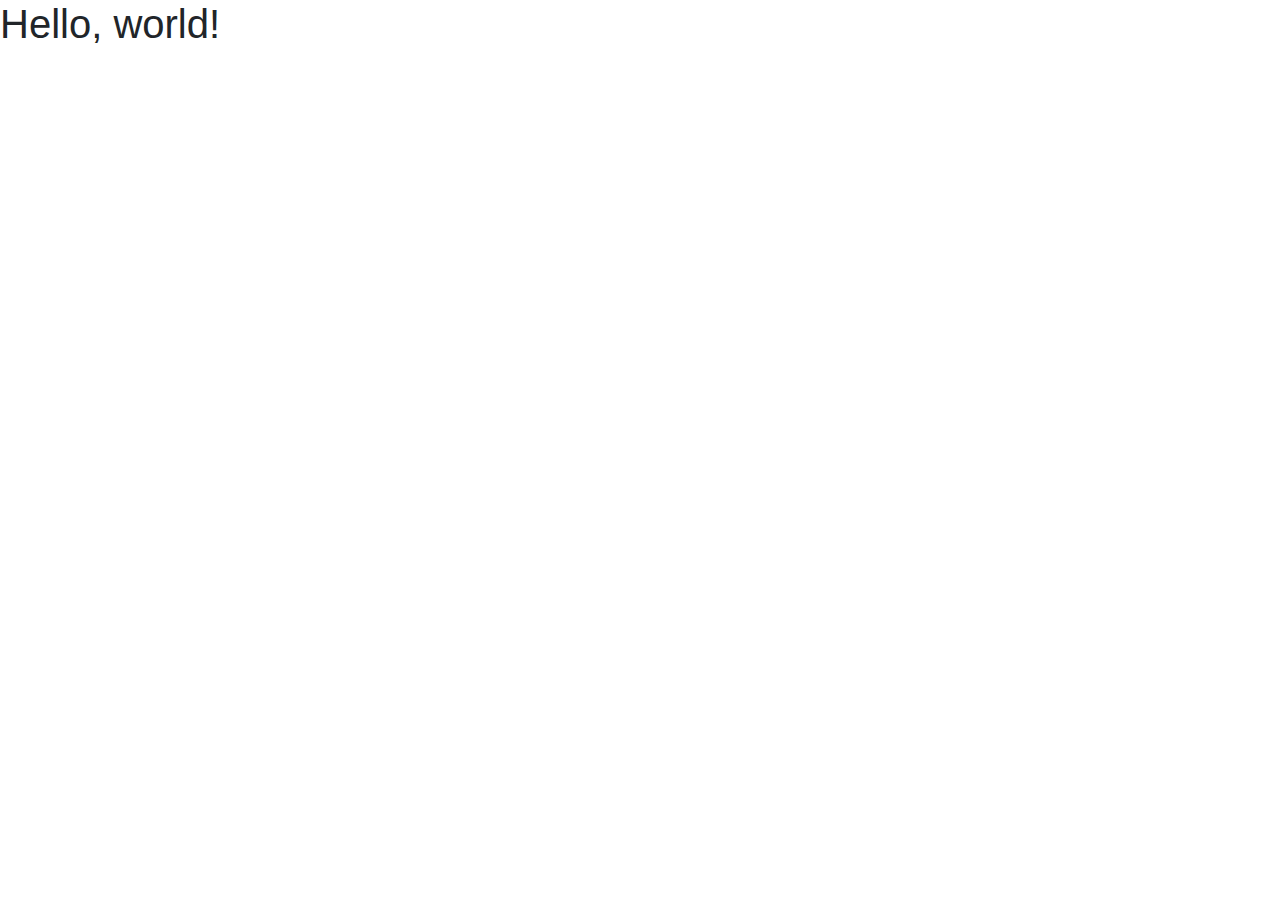
==== index.html @ 621d185e "let's start ;-)" ====
<!doctype html>
<html lang="en">

<head>
    <!-- Required meta tags -->
    <meta charset="utf-8">
    <meta name="viewport" content="width=device-width, initial-scale=1, shrink-to-fit=no">

    <!-- Bootstrap CSS -->
    <link rel="stylesheet" href="https://stackpath.bootstrapcdn.com/bootstrap/4.4.1/css/bootstrap.min.css"
        integrity="sha384-Vkoo8x4CGsO3+Hhxv8T/Q5PaXtkKtu6ug5TOeNV6gBiFeWPGFN9MuhOf23Q9Ifjh" crossorigin="anonymous">

    <title>Lou page</title>
</head>

<body>
    <h1>Hello, world!</h1>

    <!-- Optional JavaScript -->
    <!-- jQuery first, then Popper.js, then Bootstrap JS -->
    <script src="https://code.jquery.com/jquery-3.4.1.slim.min.js"
        integrity="sha384-J6qa4849blE2+poT4WnyKhv5vZF5SrPo0iEjwBvKU7imGFAV0wwj1yYfoRSJoZ+n"
        crossorigin="anonymous"></script>
    <script src="https://cdn.jsdelivr.net/npm/popper.js@1.16.0/dist/umd/popper.min.js"
        integrity="sha384-Q6E9RHvbIyZFJoft+2mJbHaEWldlvI9IOYy5n3zV9zzTtmI3UksdQRVvoxMfooAo"
        crossorigin="anonymous"></script>
    <script src="https://stackpath.bootstrapcdn.com/bootstrap/4.4.1/js/bootstrap.min.js"
        integrity="sha384-wfSDF2E50Y2D1uUdj0O3uMBJnjuUD4Ih7YwaYd1iqfktj0Uod8GCExl3Og8ifwB6"
        crossorigin="anonymous"></script>
</body>

</html>
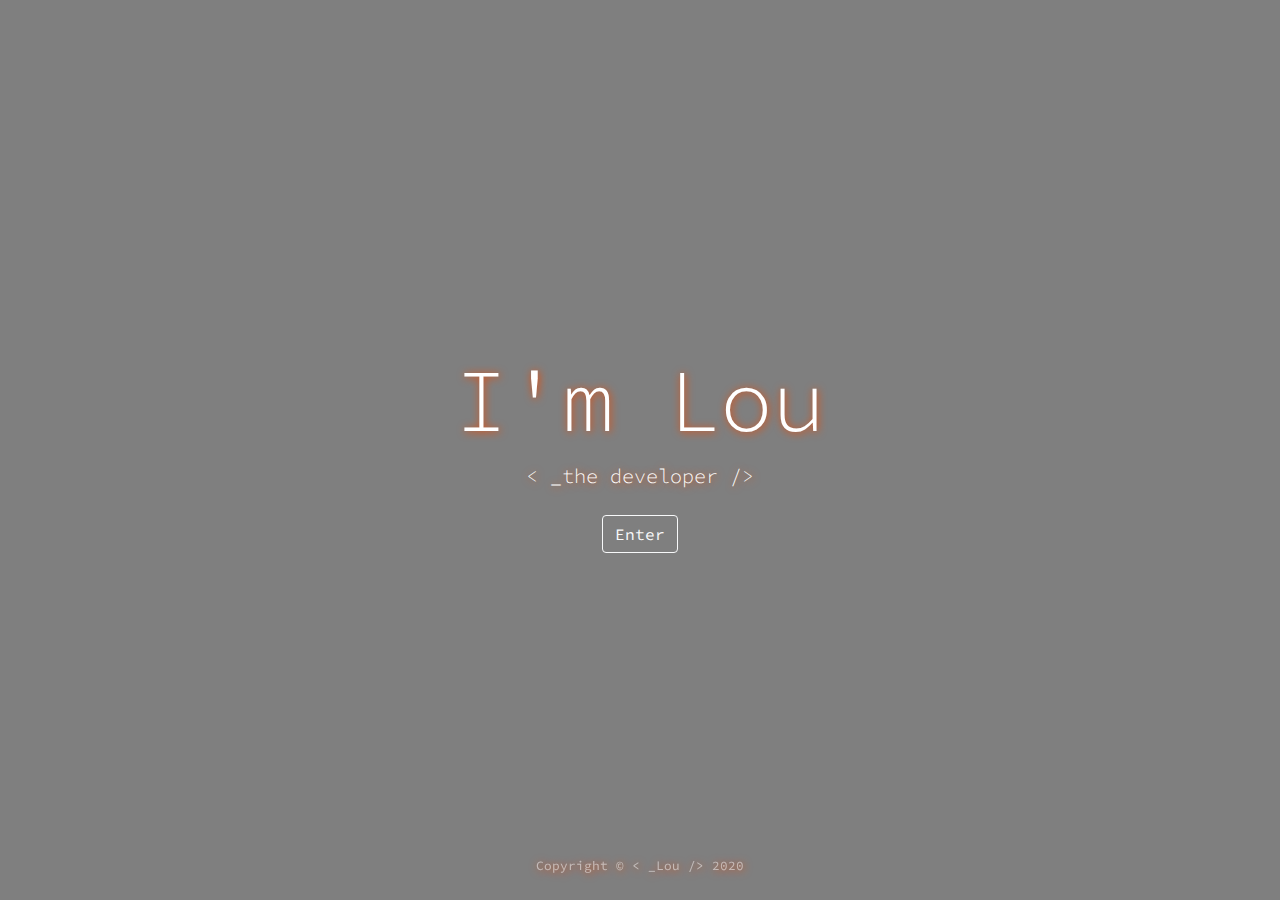
==== commit 6471bc5f: "index2 with avatar and nav and some sections" ====
--- a/index.html
+++ b/index.html
@@ -9,12 +9,43 @@
     <!-- Bootstrap CSS -->
     <link rel="stylesheet" href="https://stackpath.bootstrapcdn.com/bootstrap/4.4.1/css/bootstrap.min.css"
         integrity="sha384-Vkoo8x4CGsO3+Hhxv8T/Q5PaXtkKtu6ug5TOeNV6gBiFeWPGFN9MuhOf23Q9Ifjh" crossorigin="anonymous">
-
+    <!--Google fonts-->
+    <link href="https://fonts.googleapis.com/css?family=Source+Code+Pro&display=swap" rel="stylesheet">
+    <!--CSS-->
+    <link rel="stylesheet" href="./css/main.css">
     <title>Lou page</title>
 </head>
 
 <body>
-    <h1>Hello, world!</h1>
+    <header>
+        <div class="overlay"></div>
+        <video playsinline="playsinline" autoplay="autoplay" muted="muted" loop="loop">
+            <source src="./bg/landing-bg.mp4" type="video/mp4">
+        </video>
+        <div class="container h-100">
+            <div class="d-flex h-100 text-center align-items-center">
+                <div class="w-100 text-white">
+                    <h1 class="display-2">I'm Lou</h1>
+                    <p class="lead mb-0">
+                        < _the developer />
+                    </p>
+                    <a href="index2.html">
+                        <button class="btn btn-outline-light mt-4">Enter</button>
+                    </a>
+                </div>
+            </div>
+            <footer>
+                <div class="container-fluid mx-auto text-white-50 pb-4 fixed-bottom" id="bottom-footer">
+                    <div class="container text-center">
+                        <small>Copyright &copy;
+                            < _Lou /> 2020</small>
+                    </div>
+                </div>
+            </footer>
+        </div>
+
+    </header>
+
 
     <!-- Optional JavaScript -->
     <!-- jQuery first, then Popper.js, then Bootstrap JS -->
--- a/css/main.css
+++ b/css/main.css
@@ -0,0 +1,54 @@
+body{
+    font-family: 'Source Code Pro', monospace;
+
+}
+
+header {
+    position: relative;
+    background-color: rgb(255, 255, 255);
+    height: 100vh;
+    min-height: 25rem;
+    width: 100%;
+    overflow: hidden;
+    text-shadow: 1px 1px 8px rgb(235, 76, 8)
+  }
+  
+  header video {
+    position: absolute;
+    top: 50%;
+    left: 50%;
+    min-width: 100%;
+    min-height: 100%;
+    width: auto;
+    height: auto;
+    z-index: 0;
+    -ms-transform: translateX(-50%) translateY(-50%);
+    -moz-transform: translateX(-50%) translateY(-50%);
+    -webkit-transform: translateX(-50%) translateY(-50%);
+    transform: translateX(-50%) translateY(-50%);
+  }
+  
+  header .container {
+    position: relative;
+    z-index: 2;
+  }
+  
+  header .overlay {
+    position: absolute;
+    top: 0;
+    left: 0;
+    height: 100%;
+    width: 100%;
+    background-color: black;
+    opacity: 0.5;
+    z-index: 1;
+  }
+  
+  /*@media (pointer: coarse) and (hover: none) {
+    header {
+      background: url('https://source.unsplash.com/XT5OInaElMw/1600x900') black no-repeat center center scroll;
+    }
+    header video {
+      display: none;
+    }*/
+  }